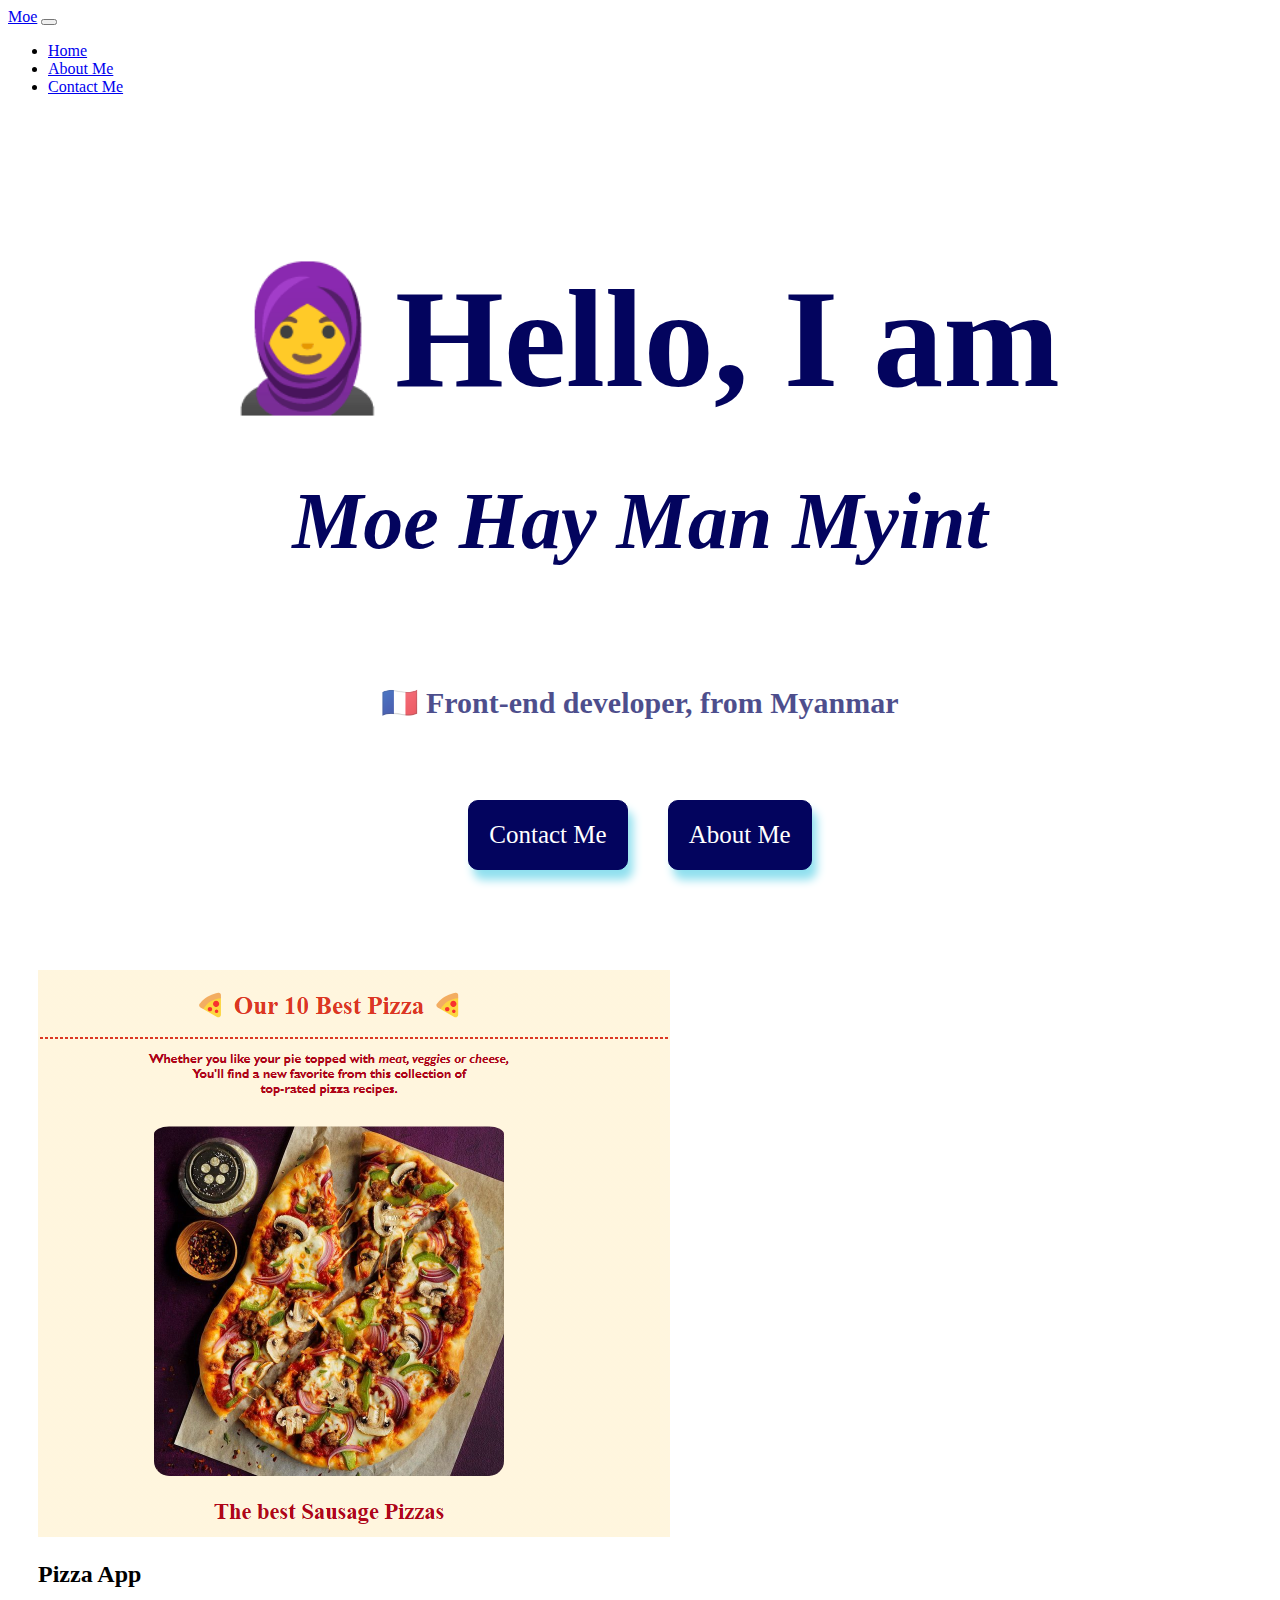
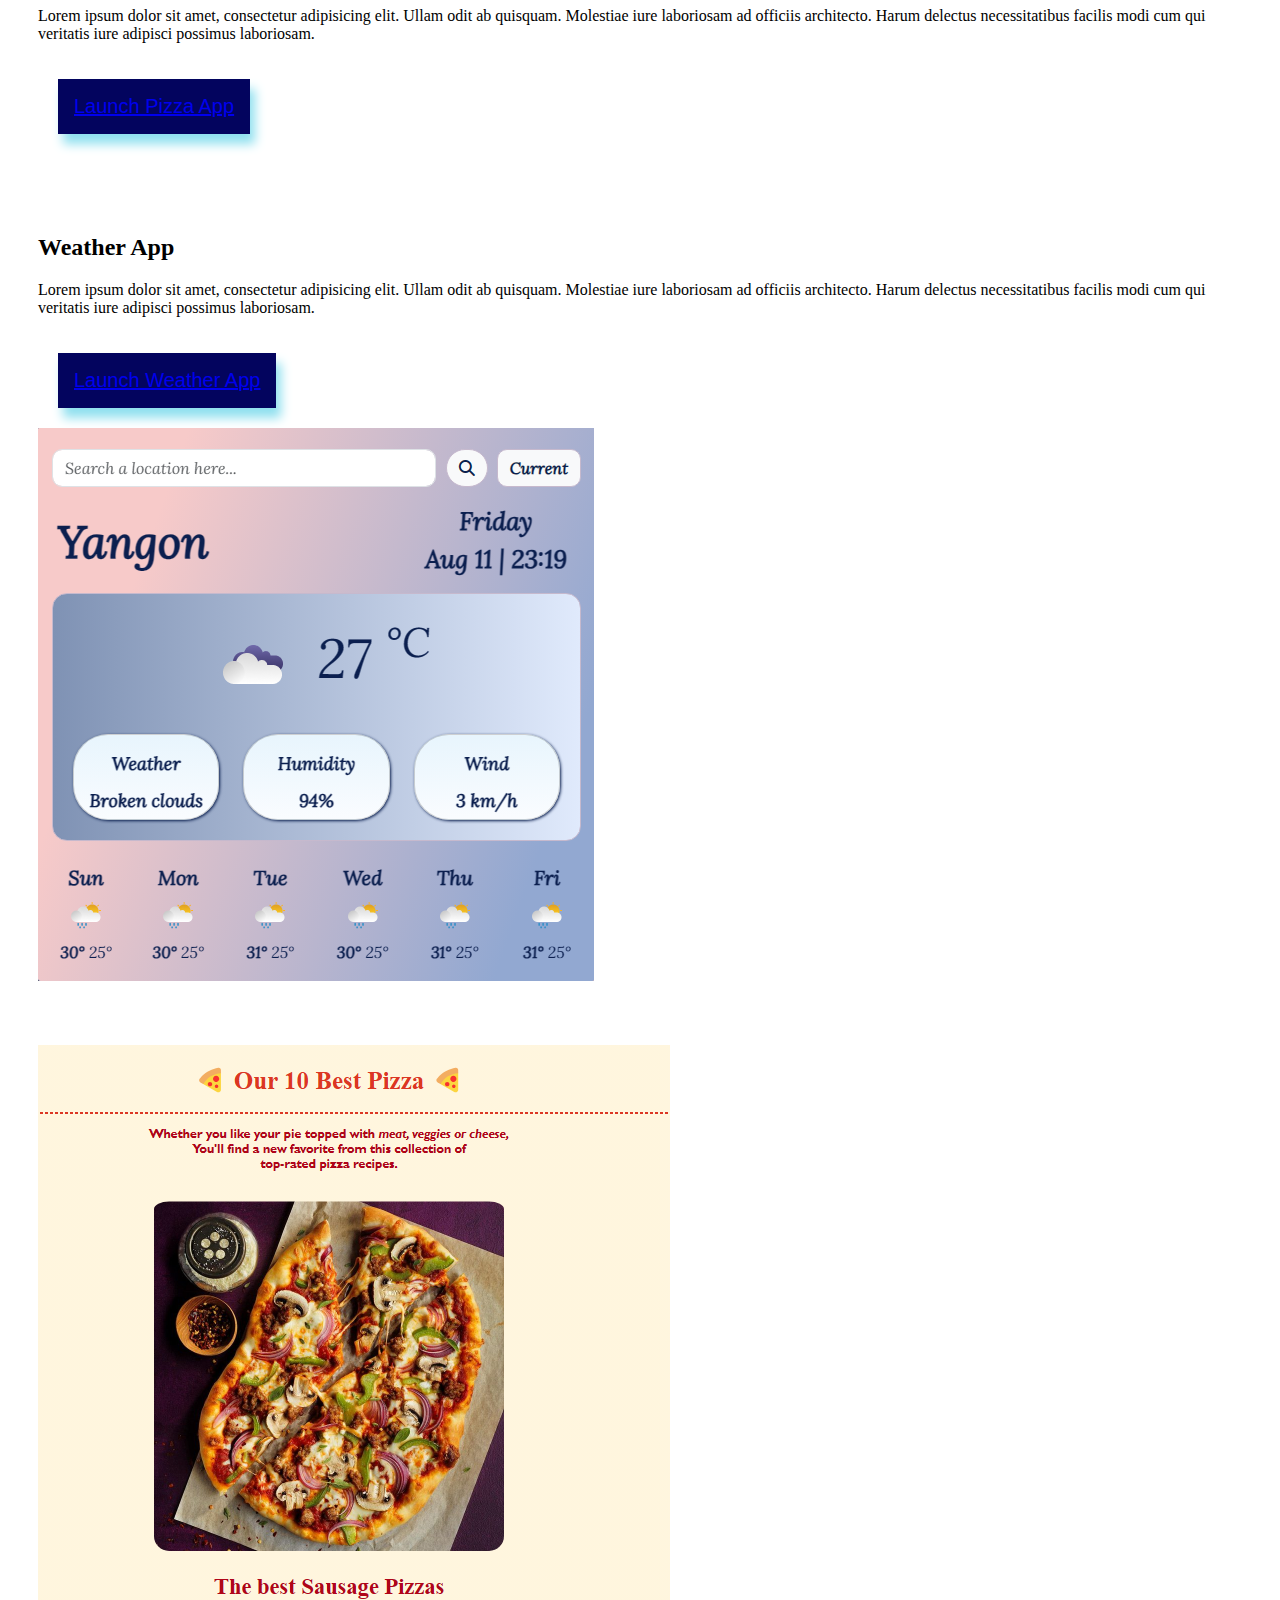
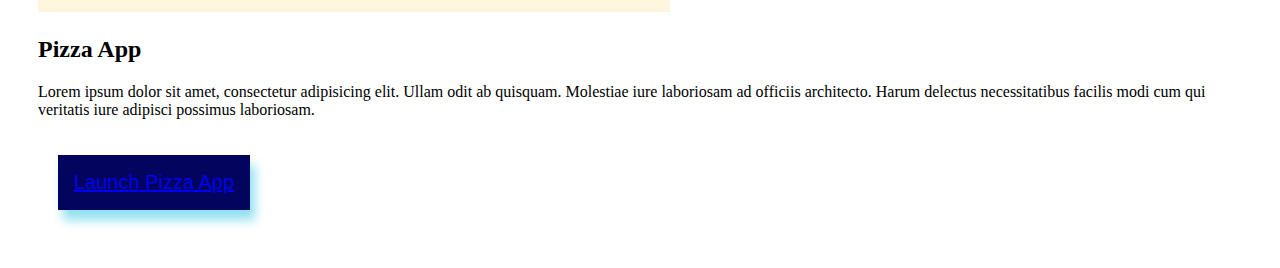
==== index.html @ 00178185 "Created File Structure" ====
<!DOCTYPE html>
<html lang="en">

<head>
    <meta charset="UTF-8" />
    <meta name="viewport" content="width=device-width, initial-scale=1.0" />
    <title>SheCodes Responsive Week-1 HW</title>
    <link rel="stylesheet" href="/css/style.css" />
    <link href="https://cdn.jsdelivr.net/npm/bootstrap@5.3.1/dist/css/bootstrap.min.css" rel="stylesheet"
        integrity="sha384-4bw+/aepP/YC94hEpVNVgiZdgIC5+VKNBQNGCHeKRQN+PtmoHDEXuppvnDJzQIu9" crossorigin="anonymous">
    <script src="https://cdn.jsdelivr.net/npm/bootstrap@5.3.1/dist/js/bootstrap.bundle.min.js"
        integrity="sha384-HwwvtgBNo3bZJJLYd8oVXjrBZt8cqVSpeBNS5n7C8IVInixGAoxmnlMuBnhbgrkm"
        crossorigin="anonymous"></script>
</head>

<body>
    <div class="container-fluid">
        <nav class="navbar navbar-expand-lg bg-body-tertiary">
            <div class="container-fluid">
                <a class="navbar-brand ps-5" href="index.html">Moe</a>
                <button class="navbar-toggler" type="button" data-bs-toggle="collapse"
                    data-bs-target="#navbarSupportedContent" aria-controls="navbarSupportedContent"
                    aria-expanded="false" aria-label="Toggle navigation">
                    <span class="navbar-toggler-icon"></span>
                </button>
                <div class="collapse navbar-collapse" id="navbarSupportedContent">
                    <ul class="navbar-nav me-auto mb-2 mb-lg-0">
                        <li class="nav-item">
                            <a class="nav-link active" aria-current="page" href="index.html">Home</a>
                        </li>
                        <li class="nav-item">
                            <a class="nav-link" href="about.html">About Me</a>
                        </li>
                        <li class="nav-item">
                            <a class="nav-link" href="about.html#contact">Contact Me</a>
                        </li>
                    </ul>
                </div>
            </div>
        </nav>
    </div>

    <div class="home">
        <h1 class="title fw-bold p-2">
            🧕Hello, I am
            <br />
            <span class="name p-2">Moe Hay Man Myint</span>
        </h1>
        <h3>🇫🇷 Front-end developer, from Myanmar</h3>
    </div>

    <div class="links">
        <a href="about.html#contact" class="contact">Contact Me</a>
        <a href="about.html" class="about">About Me</a>
    </div>

    <div class="container">
        <div class="row">
            <div class="col-md-6">
                <img src="src/Pizza App.png" class="pizza img-fluid rounded">
            </div>

            <div class="col-md-6 p-5">
                <h2 class="pizza-text">
                    Pizza App
                </h2>
                <p class="pizza-para">
                    Lorem ipsum dolor sit amet, consectetur adipisicing elit. Ullam odit ab quisquam. Molestiae iure
                    laboriosam ad officiis architecto. Harum delectus necessitatibus facilis modi cum qui veritatis iure
                    adipisci possimus laboriosam.
                </p>
                <button type="button" class="btn " id="pizza-button">
                    <a href="#" class="text-decoration-none">Launch Pizza App</a>
                </button>
            </div>
        </div>
    </div>

    <div class="container">
        <div class="row">
            <div class="col-md-6 p-5">
                <h2 class="weather-text">
                    Weather App
                </h2>
                <p class="weather-para">
                    Lorem ipsum dolor sit amet, consectetur adipisicing elit. Ullam odit ab quisquam. Molestiae iure
                    laboriosam ad officiis architecto. Harum delectus necessitatibus facilis modi cum qui veritatis iure
                    adipisci possimus laboriosam.
                </p>
                <button type="button" class="btn" id="weather-button">
                    <a href="#" class="text-decoration-none">Launch Weather App</a>
                </button>
            </div>
            <div class="col-md-6">
                <img src="src/weather app.png" class="weather img-fluid rounded">
            </div>
        </div>
    </div>

    <div class="container">
        <div class="row">
            <div class="col-md-6">
                <img src="src/Pizza App.png" class="pizza img-fluid rounded">
            </div>

            <div class="col-md-6 p-5">
                <h2 class="pizza-text">
                    Pizza App
                </h2>
                <p class="pizza-para">
                    Lorem ipsum dolor sit amet, consectetur adipisicing elit. Ullam odit ab quisquam. Molestiae iure
                    laboriosam ad officiis architecto. Harum delectus necessitatibus facilis modi cum qui veritatis iure
                    adipisci possimus laboriosam.
                </p>
                <button type="button" class="btn" id="pizza-button">
                    <a href="#" class="text-decoration-none">Launch Pizza App</a>
                </button>
            </div>
        </div>
    </div>
</body>

</html>
---- css/style.css ----
:root {
    --text-color: #03045e;
    --link-color: #fff;
    --box-shadow: 5px 10px 10px #90E0EF;
}

.name {
    font-size: 80px;
    font-style: italic;
    font-family: 'Times New Roman', Times, serif;
}

.home {
    font-size: 70px;
    color: var(--text-color);
    text-align: center;
    padding-top: 50px;
}

.home h3 {
    font-size: 30px;
    color: var(--text-color);
    opacity: 0.7;
    padding: 10px;
}

.links {
    margin: 50px;
    display: flex;
    justify-content: center;
}

.contact,
.about {
    font-size: 25px;
    text-decoration: none;
    border: solid 1px var(--text-color);
    border-radius: 10px;
    padding: 20px;
    margin: 20px;
    background-color: var(--text-color);
    color: var(--link-color);
    box-shadow: var(--box-shadow);
}

#pizza-button {
    font-size: 20px;
    padding: 15px;
    margin: 20px;
    border: solid 1px var(--text-color);
    background-color: var(--text-color);
    color: var(--link-color);
    box-shadow: var(--box-shadow);
}

#pizza-button:hover {
    background-color: var(--link-color);
    color: var(--text-color);
}

#weather-button {
    font-size: 20px;
    padding: 15px;
    margin: 20px;
    border: solid 1px var(--text-color);
    background-color: var(--text-color);
    color: var(--link-color);
    box-shadow: var(--box-shadow);
}

#weather-button:hover {
    background-color: var(--link-color);
    color: var(--text-color);
}

.container {
    padding: 30px;
}
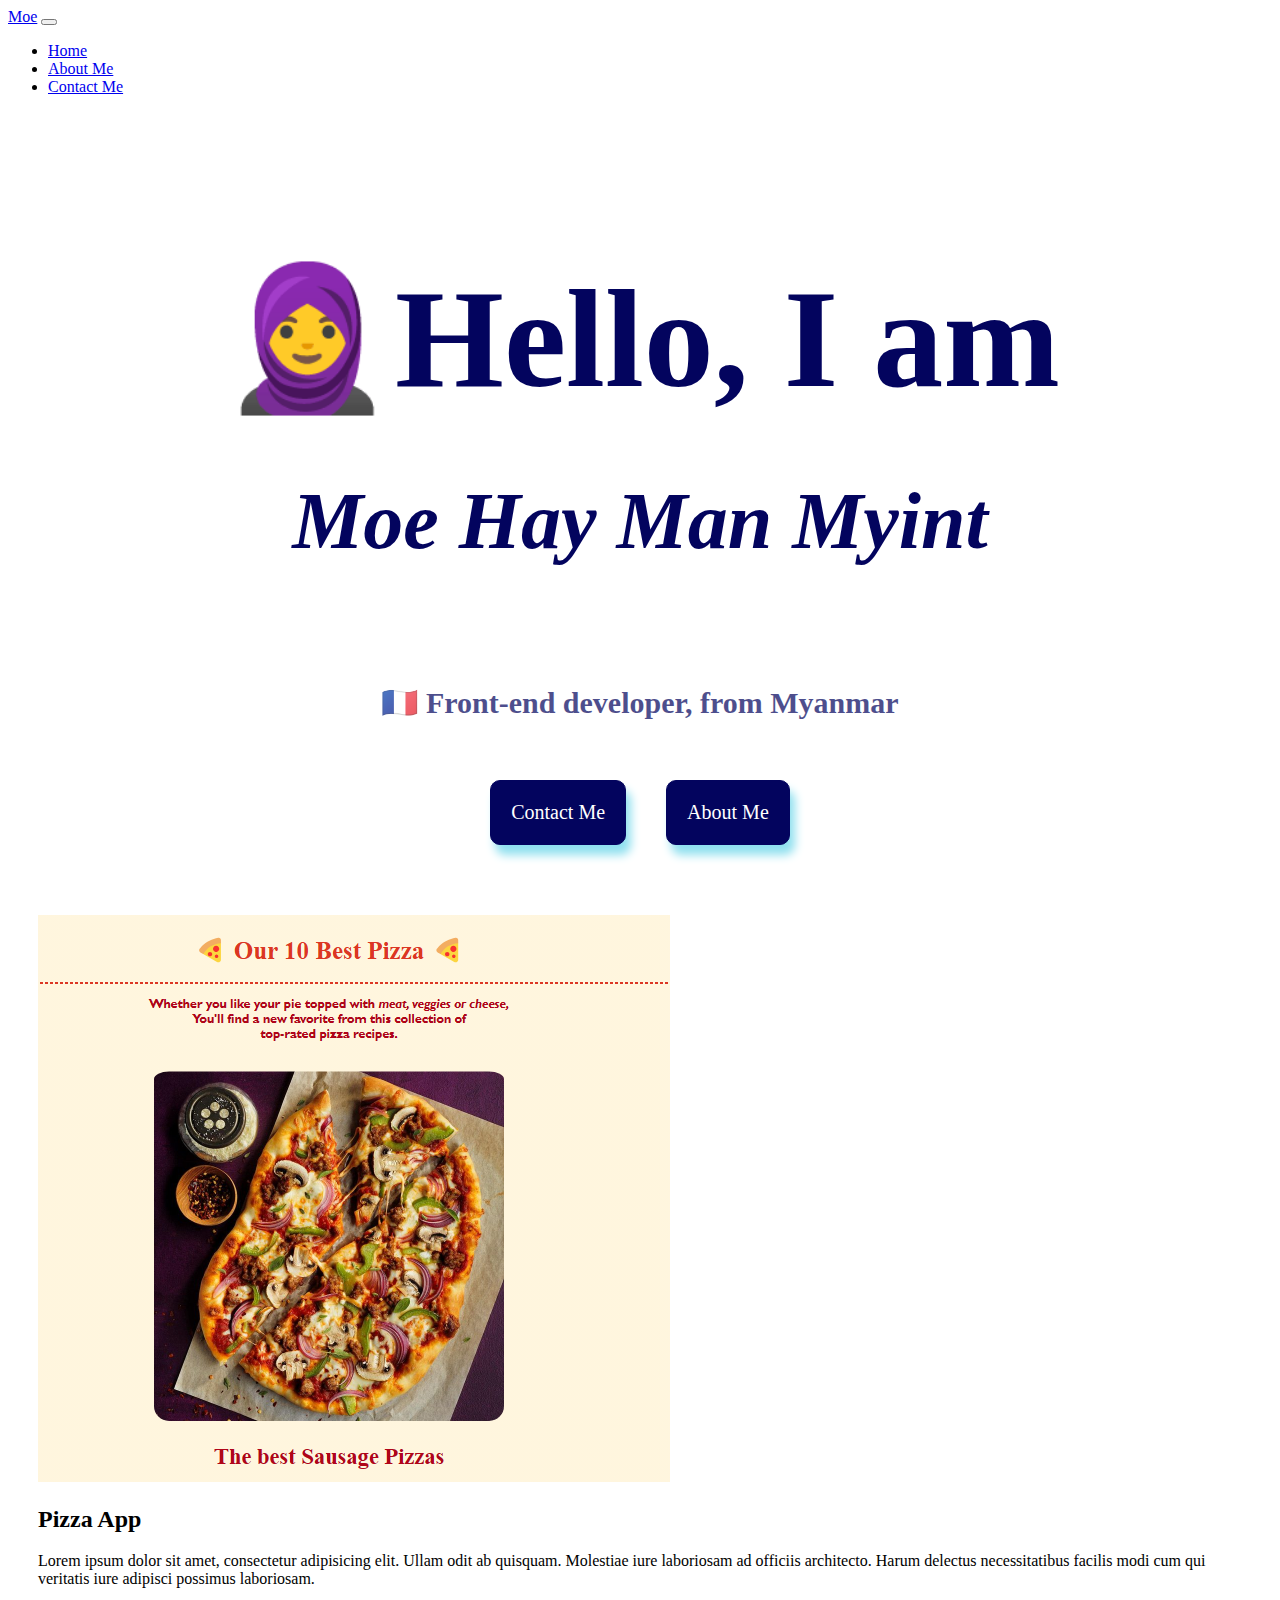
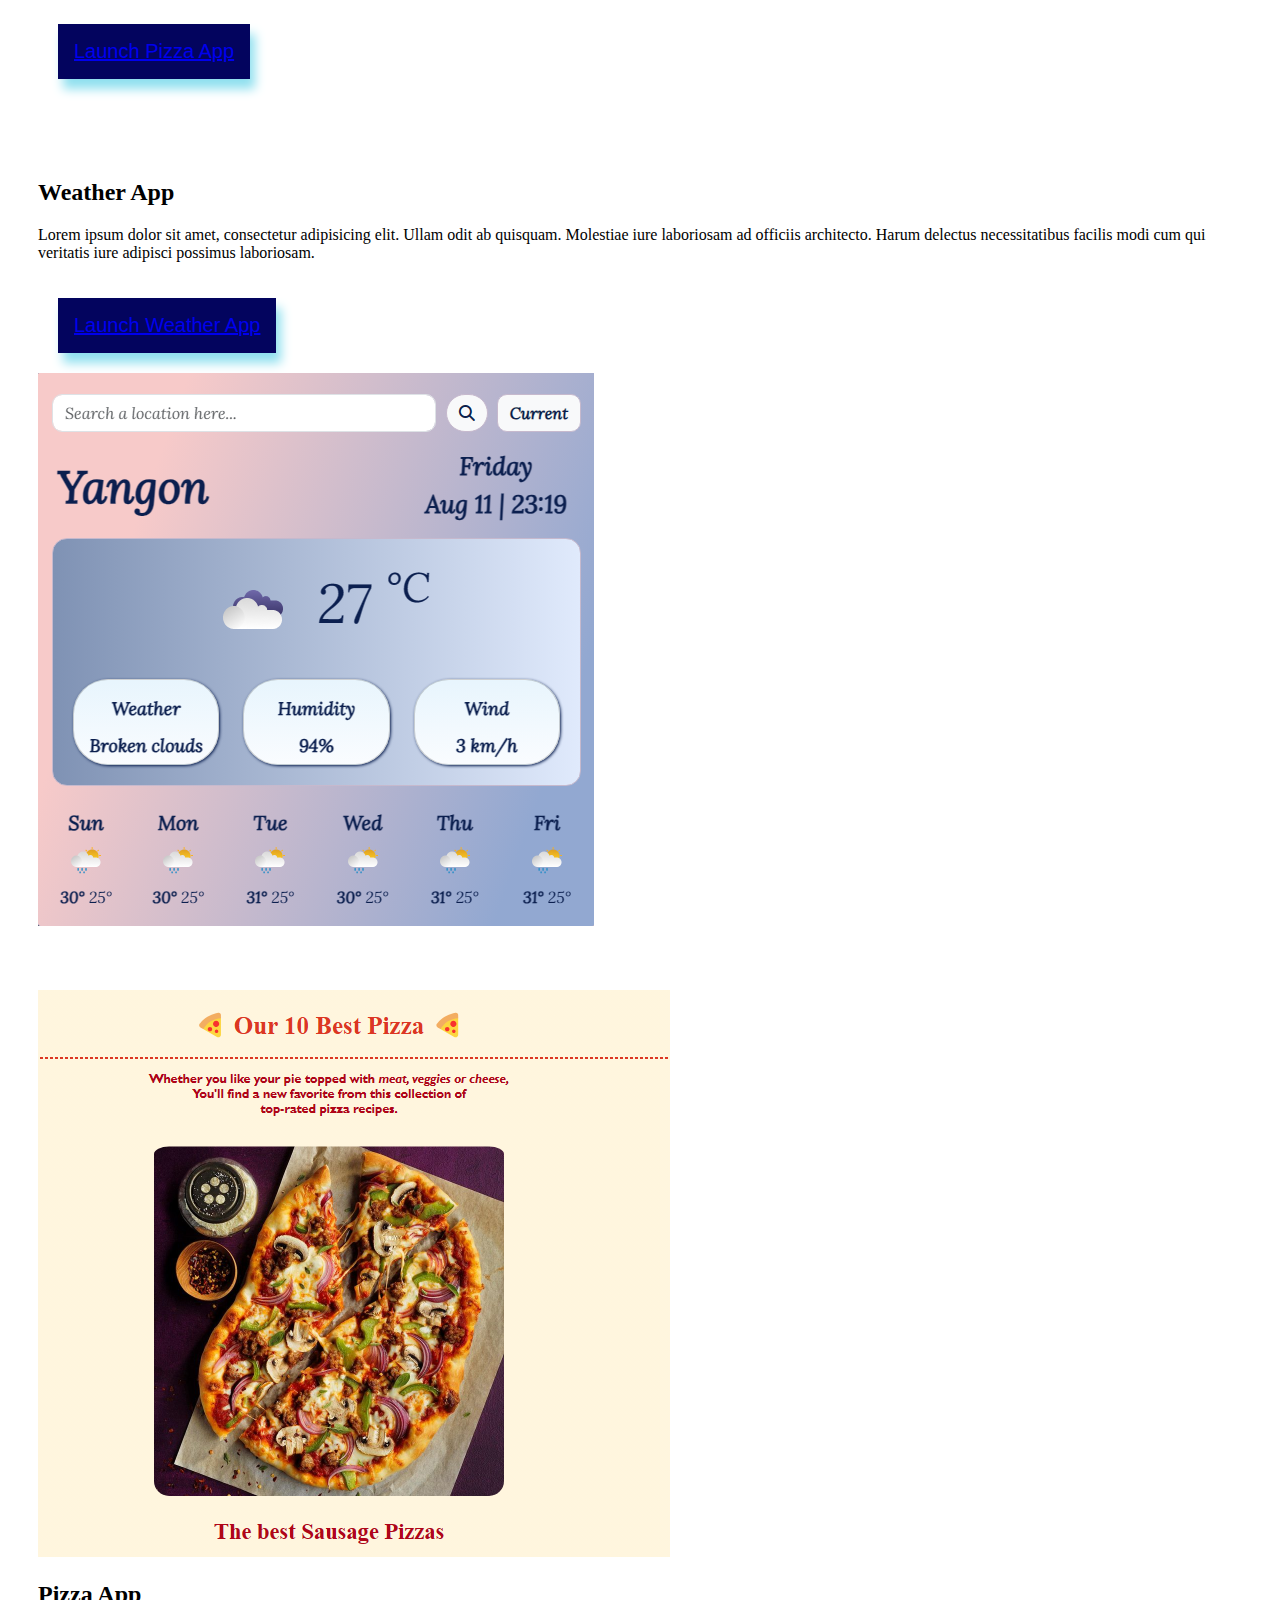
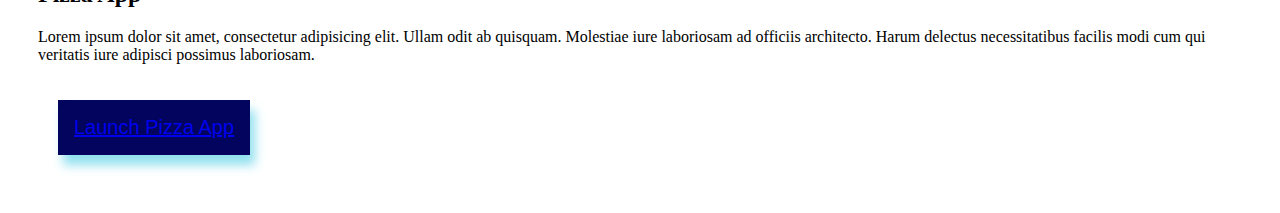
==== commit 3927bf54: "Added Media Queries" ====
--- a/index.html
+++ b/index.html
@@ -4,8 +4,9 @@
 <head>
     <meta charset="UTF-8" />
     <meta name="viewport" content="width=device-width, initial-scale=1.0" />
-    <title>SheCodes Responsive Week-1 HW</title>
-    <link rel="stylesheet" href="/css/style.css" />
+    <title>Moe Hay Man Myint - Front End Developer</title>
+    <meta name="description" content="Moe Hay Man Myint is a front end developer who is studying at SheCodes, check out her projects and contact her for more info.">
+    <link rel="stylesheet" href="/css/style.css"/>
     <link href="https://cdn.jsdelivr.net/npm/bootstrap@5.3.1/dist/css/bootstrap.min.css" rel="stylesheet"
         integrity="sha384-4bw+/aepP/YC94hEpVNVgiZdgIC5+VKNBQNGCHeKRQN+PtmoHDEXuppvnDJzQIu9" crossorigin="anonymous">
     <script src="https://cdn.jsdelivr.net/npm/bootstrap@5.3.1/dist/js/bootstrap.bundle.min.js"
@@ -17,7 +18,7 @@
     <div class="container-fluid">
         <nav class="navbar navbar-expand-lg bg-body-tertiary">
             <div class="container-fluid">
-                <a class="navbar-brand ps-5" href="index.html">Moe</a>
+                <a class="navbar-brand ps-5" href="index.html" title="Moe Hay Man Myint">Moe</a>
                 <button class="navbar-toggler" type="button" data-bs-toggle="collapse"
                     data-bs-target="#navbarSupportedContent" aria-controls="navbarSupportedContent"
                     aria-expanded="false" aria-label="Toggle navigation">
@@ -26,13 +27,13 @@
                 <div class="collapse navbar-collapse" id="navbarSupportedContent">
                     <ul class="navbar-nav me-auto mb-2 mb-lg-0">
                         <li class="nav-item">
-                            <a class="nav-link active" aria-current="page" href="index.html">Home</a>
+                            <a class="nav-link active" aria-current="page" href="index.html" title="Homepage">Home</a>
                         </li>
                         <li class="nav-item">
-                            <a class="nav-link" href="about.html">About Me</a>
+                            <a class="nav-link" href="about.html" title="About Moe Hay Man Myint">About Me</a>
                         </li>
                         <li class="nav-item">
-                            <a class="nav-link" href="about.html#contact">Contact Me</a>
+                            <a class="nav-link" href="about.html#contact" title="Contact Moe Hay Man Myint">Contact Me</a>
                         </li>
                     </ul>
                 </div>
@@ -50,14 +51,14 @@
     </div>
 
     <div class="links">
-        <a href="about.html#contact" class="contact">Contact Me</a>
-        <a href="about.html" class="about">About Me</a>
+        <a href="about.html#contact" class="contact" title="Contact Moe Hay Man Myint">Contact Me</a>
+        <a href="about.html" class="about" title="About Moe Hay Man Myint">About Me</a>
     </div>
 
     <div class="container">
         <div class="row">
             <div class="col-md-6">
-                <img src="src/Pizza App.png" class="pizza img-fluid rounded">
+                <img src="src/Pizza App.png" title="Pizza website photo developed by Moe Hay Man Myint" class="pizza img-fluid rounded">
             </div>
 
             <div class="col-md-6 p-5">
@@ -70,7 +71,7 @@
                     adipisci possimus laboriosam.
                 </p>
                 <button type="button" class="btn " id="pizza-button">
-                    <a href="#" class="text-decoration-none">Launch Pizza App</a>
+                    <a href="#" class="text-decoration-none" title="Launch Pizza Website developed by Moe Hay Man Myint">Launch Pizza App</a>
                 </button>
             </div>
         </div>
@@ -88,11 +89,11 @@
                     adipisci possimus laboriosam.
                 </p>
                 <button type="button" class="btn" id="weather-button">
-                    <a href="#" class="text-decoration-none">Launch Weather App</a>
+                    <a href="#" class="text-decoration-none" title = "Launch Weather Website developed by Moe Hay Man Myint">Launch Weather App</a>
                 </button>
             </div>
             <div class="col-md-6">
-                <img src="src/weather app.png" class="weather img-fluid rounded">
+                <img src="src/weather app.png" title="Weather website photo developed by Moe Hay Man Myint" class="weather img-fluid rounded">
             </div>
         </div>
     </div>
@@ -100,7 +101,7 @@
     <div class="container">
         <div class="row">
             <div class="col-md-6">
-                <img src="src/Pizza App.png" class="pizza img-fluid rounded">
+                <img src="src/Pizza App.png" title="Pizza website photo developed by Moe Hay Man Myint" class="pizza img-fluid rounded">
             </div>
 
             <div class="col-md-6 p-5">
@@ -113,7 +114,7 @@
                     adipisci possimus laboriosam.
                 </p>
                 <button type="button" class="btn" id="pizza-button">
-                    <a href="#" class="text-decoration-none">Launch Pizza App</a>
+                    <a href="#" class="text-decoration-none" title="Launch Pizza Website developed by Moe Hay Man Myint">Launch Pizza App</a>
                 </button>
             </div>
         </div>
--- a/css/style.css
+++ b/css/style.css
@@ -25,14 +25,14 @@
 }
 
 .links {
-    margin: 50px;
+    margin: 20px;
     display: flex;
     justify-content: center;
 }
 
 .contact,
 .about {
-    font-size: 25px;
+    font-size: 20px;
     text-decoration: none;
     border: solid 1px var(--text-color);
     border-radius: 10px;
@@ -75,4 +75,23 @@
 
 .container {
     padding: 30px;
+}
+
+@media (max-width : 576px) {
+    .name{
+        font-size: 60px;
+    }
+    .home{
+        font-size: 50px;
+    }
+    .home h3{
+        font-size: 15px;
+    }
+    .contact,
+    .about {
+        font-size: 15px;
+    }
+    img{
+        display: none;
+    }
 }